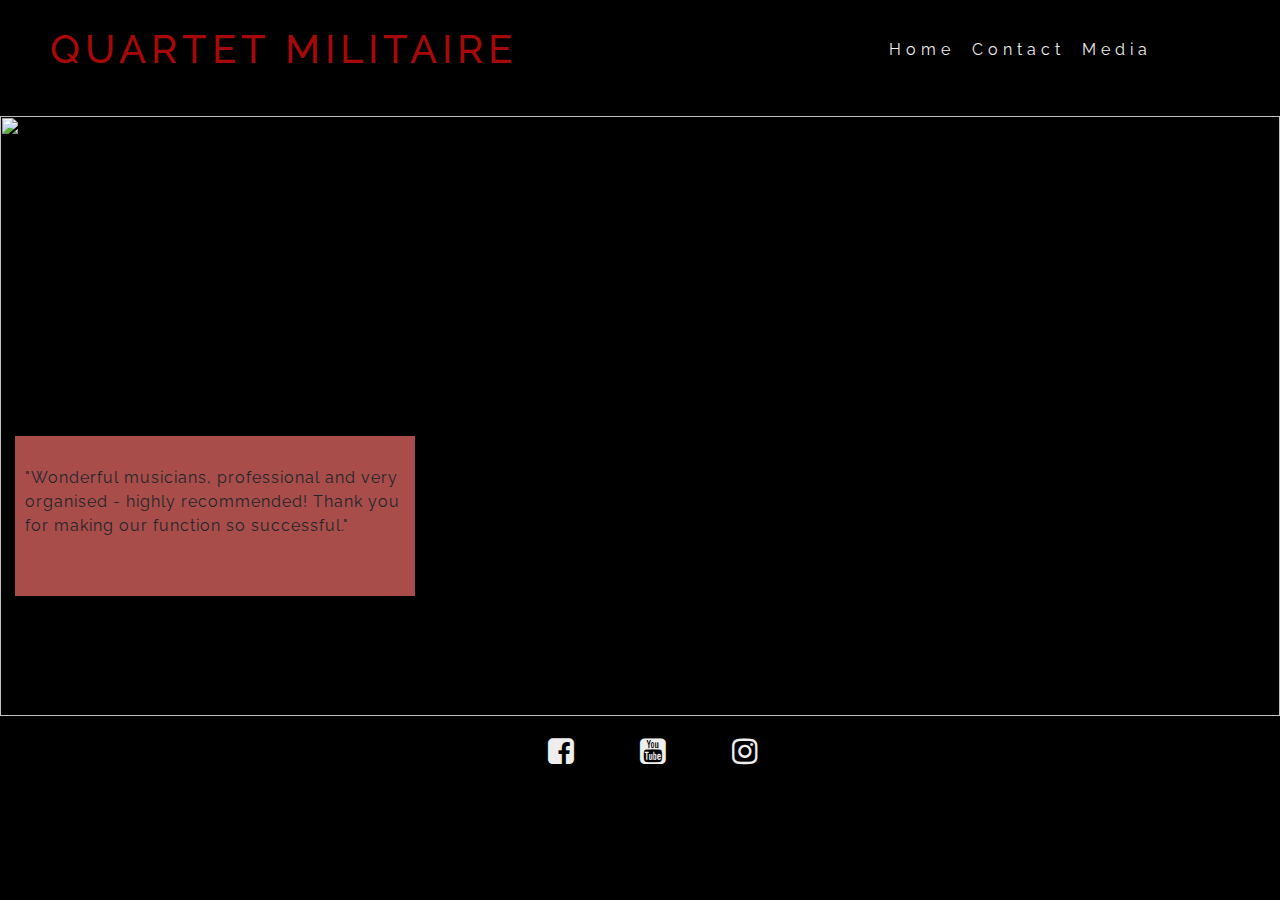
==== contact.html @ d0d0c52a "Finish basic homepage by completing quote overlay, create contact.html, change repertoire to Media i" ====
<!DOCTYPE html>
<html lang="en">
<head>
    <meta charset="UTF-8">
    <meta name="viewport" content="width=device-width, initial-scale=1.0">
    <title>Quartet Militaire</title>
    <link rel="stylesheet" href="https://stackpath.bootstrapcdn.com/bootstrap/4.5.0/css/bootstrap.min.css" type="text/css"/>
    <link rel="stylesheet" href="https://maxcdn.bootstrapcdn.com/font-awesome/4.7.0/css/font-awesome.min.css" type="text/css" />
    <link href="assets/css/style.css" rel="stylesheet" type="text/css"/>
</head>
<body>
    <header>
        <div class="row no-gutters">
            <a href="index.html" id="logo" class="col-md-8">
                <h1 class="text-uppercase">Quartet Militaire</h1>
            </a>
            <div class="col-md-4">
            <!--Navbar-->
                <nav class="row no-gutters navbar">
                    <div class="col">
                        <ul id="menu" class="list-inline">
                            <li class="list-inline-item"> 
                                <a href="index.html"><span>Home</span></a>
                            </li>
                            <li class="list-inline-item">
                                <a href=""><span>Contact</span></a>
                            </li>
                            <li class="list-inline-item">
                                <a href=""><span>Media</span></a>
                            </li>
                        </ul>
                    </div>
                </nav>
            </div>
        </div>
    </header>
    <section>
    <!--Hero Image-->
        <div id="hero-outer" class="container-fluid">
            <div class="row">
                <div class="col-sm-12">
                    <img id="hero-image" src="assets/images/joel-wyncott-WYiIkQFclA4-unsplash.jpg" alt="">
                </div>            
            </div>
            <div id="overlay-quote" class="div">
                <p>"Wonderful musicians, professional and very organised - highly recommended! 
                Thank you for making our function so successful."
                </p>
            </div>
        </div>
        <div class="container">
            <div class="row justify-content-center">
                <div class="col-sm-6">
                
                </div>
            </div>
        </div>
         
        
    </section>
    <!--Footer-->
    <footer class="container-fluid">
        <div class="row">
            <div class="col-sm-12 d-flex justify-content-center" >
                <ul class="list-inline social-links">
                    <li class="list-inline-item">
                        <a target="_blank" href="#"> 
                            <i class="fa fa-facebook-square" aria-hidden="true"></i>
                            <span class="sr-only">Facebook</span>
                        </a>
                    </li>
                    <li class="list-inline-item">
                        <a target="_blank" href="#"> 
                            <i class="fa fa-youtube-square" aria-hidden="true"></i>
                            <span class="sr-only">YouTube</span>
                        </a>
                    </li>
                    <li class="list-inline-item">
                        <a target="_blank" href="#"> 
                            <i class="fa fa-instagram" aria-hidden="true"></i>
                            <span class="sr-only">Instagram</span>
                        </a>
                    </li>
                </ul>
            </div>
        </div>
    </footer>
</body>
</html>
---- assets/css/style.css ----
@import url('https://fonts.googleapis.com/css2?family=Raleway:wght@100;200;300;400;500;600;700;800;900&display=swap');

* {
  margin: 0;
  padding: 0;
  border: 0;
}
body {
    background-color: black;
}

/*----------------------------Header*/


#logo {
    font-family: "Raleway";
    color: rgb(167, 9, 9);
    letter-spacing: 5px;
    padding: 25px 50px;
    text-decoration: none;
}

#menu {
    font-family: "Raleway";
    letter-spacing: 5px;
    padding: 30px 20px;
}

#menu a {
    color:#eeeeee;
    text-decoration: none;
    padding: 10px 0px;
}

/* Idea and code taken from Love Running Project and modified*/ 
#menu a:hover {
  border-bottom: 1px solid #eeeeee;
}

/*----------------------------Footer*/

.social-links {
    padding: TBC
}

.social-links li a i {
    color: #eeeeee;
    height: 35px;
    width: 35px;
    padding: 20px 40px;
    font-size: 30px;
}


/*----------------------------Hero Image Section*/

#hero-image {
    height: 600px;
    width: 100%;
    position: relative;
}

/* Code used from Love Running Project*/ 
#hero-outer {
    height: 600px;
    width:100%;
    overflow: hidden;
    position: relative;
    padding-right: 0px;
    padding-left: 0px;
}

/* Idea from Love Running Project but modified*/
#overlay-quote {
    font-size: 100%;
    font-family: "Raleway";
    letter-spacing: 1px;
    width: 400px;
    height: 160px;
    padding-top: 30px;
    padding-bottom: 30px;
    padding-left: 10px;
    background-color: rgba(241, 109, 107, .7);
    bottom: 30px; 
    top: 320px;
    left: 15px;
    position: absolute;
}
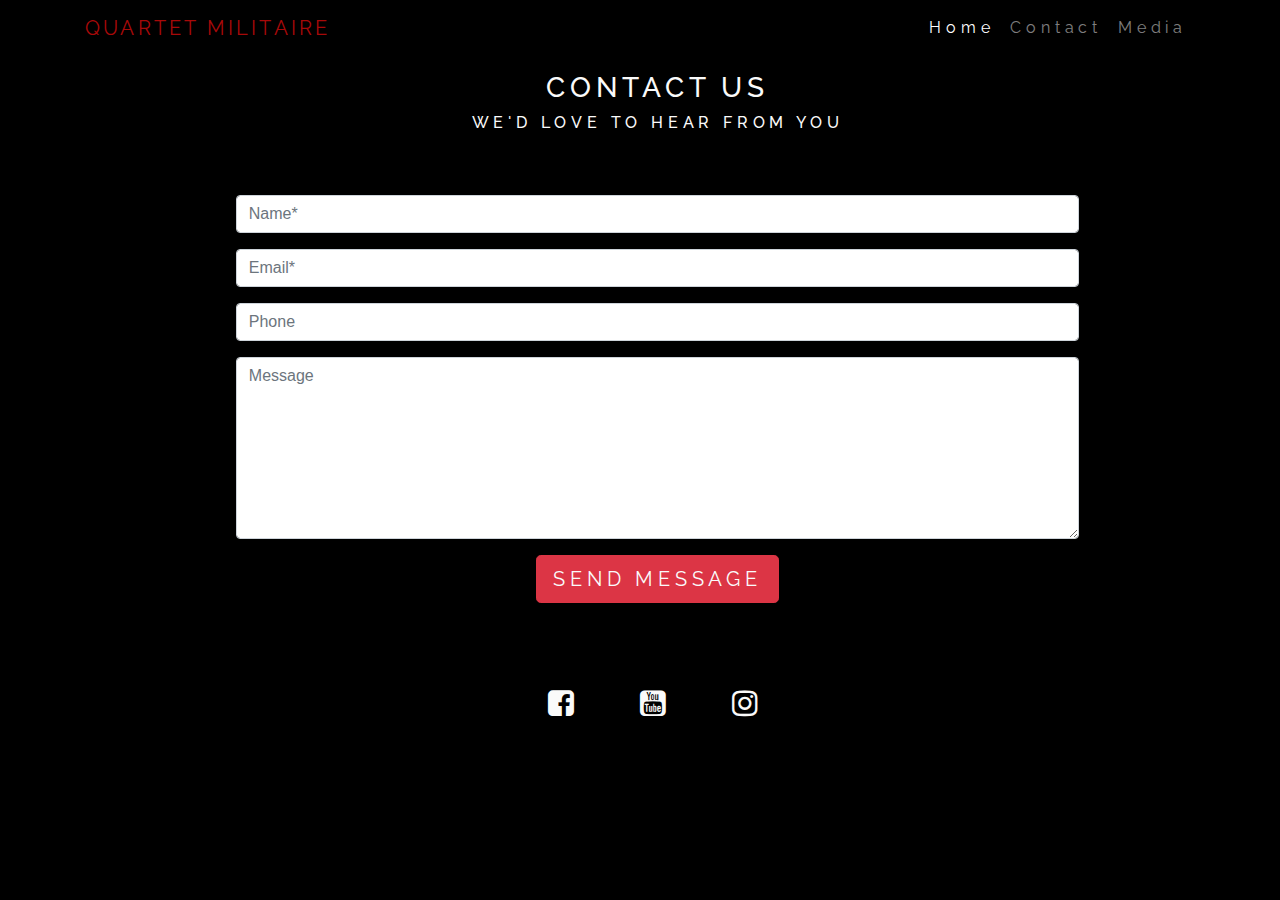
==== commit bbc5a692: "Add <menu> for semantic html purpose to footer across all pages" ====
--- a/contact.html
+++ b/contact.html
@@ -1,89 +1,108 @@
 <!DOCTYPE html>
 <html lang="en">
-<head>
-    <meta charset="UTF-8">
-    <meta name="viewport" content="width=device-width, initial-scale=1.0">
-    <title>Quartet Militaire</title>
-    <link rel="stylesheet" href="https://stackpath.bootstrapcdn.com/bootstrap/4.5.0/css/bootstrap.min.css" type="text/css"/>
-    <link rel="stylesheet" href="https://maxcdn.bootstrapcdn.com/font-awesome/4.7.0/css/font-awesome.min.css" type="text/css" />
-    <link href="assets/css/style.css" rel="stylesheet" type="text/css"/>
-</head>
-<body>
-    <header>
-        <div class="row no-gutters">
-            <a href="index.html" id="logo" class="col-md-8">
-                <h1 class="text-uppercase">Quartet Militaire</h1>
-            </a>
-            <div class="col-md-4">
-            <!--Navbar-->
-                <nav class="row no-gutters navbar">
-                    <div class="col">
-                        <ul id="menu" class="list-inline">
-                            <li class="list-inline-item"> 
-                                <a href="index.html"><span>Home</span></a>
+    <head>
+        <meta charset="UTF-8">
+        <meta name="viewport" content="width=device-width, initial-scale=1.0">
+        <title>Quartet Militaire</title>
+        <link rel="stylesheet" href="https://stackpath.bootstrapcdn.com/bootstrap/4.5.0/css/bootstrap.min.css" type="text/css"/>
+        <link rel="stylesheet" href="https://maxcdn.bootstrapcdn.com/font-awesome/4.7.0/css/font-awesome.min.css" type="text/css" />
+        <link href="assets/css/style.css" rel="stylesheet" type="text/css"/>
+    </head>
+    <body>
+        <header>
+        <!--Navbar-->
+            <nav class="navbar nav navbar-expand-lg navbar-dark bg-black fixed-top">
+                <div class="container">
+                    <!--Navbar Brand-->
+                    <a class="navbar-brand text-uppercase" href="index.html">Quartet Militaire</a>
+                    <!--Navbar Burger Button-->
+                    <button class="navbar-toggler" type="button" data-toggle="collapse" data-target="#navbarSupportedContent" aria-controls="navbarSupportedContent" aria-expanded="false" aria-label="Toggle navigation">
+                        <span class="navbar-toggler-icon"></span>
+                    </button>
+                    <!--Navbar Burger Button Content-->
+                    <div class="collapse navbar-collapse justify-content-end" id="navbarSupportedContent">
+                        <ul class="navbar-nav nav">
+                            <li class="nav-item active">
+                                <a class="nav-link" href="index.html">Home <span class="sr-only">(current)</span></a>
                             </li>
-                            <li class="list-inline-item">
-                                <a href=""><span>Contact</span></a>
+                            <li class="nav-item">
+                                <a class="nav-link" href="contact.html">Contact</a>
                             </li>
-                            <li class="list-inline-item">
-                                <a href=""><span>Media</span></a>
+                            <li class="nav-item">
+                                <a class="nav-link" href="media.html">Media</a>
                             </li>
                         </ul>
                     </div>
-                </nav>
-            </div>
-        </div>
-    </header>
-    <section>
-    <!--Hero Image-->
-        <div id="hero-outer" class="container-fluid">
-            <div class="row">
-                <div class="col-sm-12">
-                    <img id="hero-image" src="assets/images/joel-wyncott-WYiIkQFclA4-unsplash.jpg" alt="">
-                </div>            
-            </div>
-            <div id="overlay-quote" class="div">
-                <p>"Wonderful musicians, professional and very organised - highly recommended! 
-                Thank you for making our function so successful."
-                </p>
-            </div>
-        </div>
-        <div class="container">
-            <div class="row justify-content-center">
-                <div class="col-sm-6">
-                
+                </div>
+            </nav> 
+        </header>
+        <section>
+        <!--Contact Form-->
+        <!--Code for contact form starts. Credit to: https://codepen.io/SeanWhelan/pen/avMWqQ I have added modifications and custom css-->
+            <div>
+                <div class="row">
+                    <div class="col-sm-12">
+                        <div class="row">
+                            <div class="col-sm-8 col-sm-offset-2 contact-form text-center">
+                                <div class="contact-us text-center">
+                                    <h3>Contact us</h3>
+                                    <h6 class="mobileHide">We'd love to hear from you</h6>
+                                </div>
+                                <form class="form-style" method="post" data-form-title="CONTACT US">
+                                <input type="hidden" data-form-email="true">
+                                <div class="form-group">
+                                    <input type="text" class="form-control" name="name" required="" placeholder="Name*" data-form-field="Name">
+                                </div>
+                                <div class="form-group">
+                                    <input type="email" class="form-control" name="email" required="" placeholder="Email*" data-form-field="Email">
+                                </div>
+                                <div class="form-group">
+                                    <input type="tel" class="form-control" name="phone" placeholder="Phone" data-form-field="Phone">
+                                </div>
+                                <div class="form-group">
+                                    <textarea class="form-control" name="message" placeholder="Message" rows="7" data-form-field="Message"></textarea>
+                                </div>
+                                <div>
+                                    <button type="submit" class="btn btn-lg btn-danger text-uppercase contact-button">Send Message</button>
+                                </div>
+                                </form>
+                            </div>
+                         </div>
+                    </div>
                 </div>
             </div>
-        </div>
-         
-        
-    </section>
-    <!--Footer-->
-    <footer class="container-fluid">
-        <div class="row">
-            <div class="col-sm-12 d-flex justify-content-center" >
-                <ul class="list-inline social-links">
-                    <li class="list-inline-item">
-                        <a target="_blank" href="#"> 
-                            <i class="fa fa-facebook-square" aria-hidden="true"></i>
-                            <span class="sr-only">Facebook</span>
-                        </a>
-                    </li>
-                    <li class="list-inline-item">
-                        <a target="_blank" href="#"> 
-                            <i class="fa fa-youtube-square" aria-hidden="true"></i>
-                            <span class="sr-only">YouTube</span>
-                        </a>
-                    </li>
-                    <li class="list-inline-item">
-                        <a target="_blank" href="#"> 
-                            <i class="fa fa-instagram" aria-hidden="true"></i>
-                            <span class="sr-only">Instagram</span>
-                        </a>
-                    </li>
-                </ul>
+        <!--Code for contact form finishes. Credit to: https://codepen.io/SeanWhelan/pen/avMWqQ I have added modifications and custom css-->
+        </section>
+        <!--Footer-->
+        <footer class="container-fluid footer-container">
+            <div class="container">
+                <div class="row">
+                    <div class="col-sm-12 d-flex justify-content-center" >
+                        <menu>
+                            <ul class="list-inline social-links">
+                                <li class="list-inline-item">
+                                    <a target="_blank" href="https://www.facebook.com/facebook"> 
+                                        <i class="fa fa-facebook-square" aria-hidden="true"></i>
+                                        <span class="sr-only">Facebook</span>
+                                    </a>
+                                </li>
+                                <li class="list-inline-item">
+                                    <a target="_blank" href="https://www.youtube.com/"> 
+                                        <i class="fa fa-youtube-square" aria-hidden="true"></i>
+                                        <span class="sr-only">YouTube</span>
+                                    </a>
+                                </li>
+                                <li class="list-inline-item">
+                                    <a target="_blank" href="https://www.instagram.com/?hl=en"> 
+                                        <i class="fa fa-instagram" aria-hidden="true"></i>
+                                        <span class="sr-only">Instagram</span>
+                                    </a>
+                                </li>
+                            </ul>
+                        </menu>
+                    </div>
+                </div>
             </div>
-        </div>
-    </footer>
-</body>
+        </footer>
+    </body>
 </html>--- a/assets/css/style.css
+++ b/assets/css/style.css
@@ -5,88 +5,147 @@
   padding: 0;
   border: 0;
 }
+
+/*----------------------------Colours*/
+
 body {
     background-color: black;
 }
 
+/*----------------------------General*/
+/* CSS for mobileHide taken from http://docs.minionmade.com/developer-tools/show-hide-specific-content-on-mobile-devices*/
+
+ @media only screen
+   and (min-device-width : 320px)
+   and (max-device-width : 480px){  .mobileHide { display: none;}}
+
 /*----------------------------Header*/
 
-
-#logo {
-    font-family: "Raleway";
-    color: rgb(167, 9, 9);
-    letter-spacing: 5px;
-    padding: 25px 50px;
-    text-decoration: none;
+.bg-black {
+    background-color: black !important;
 }
 
-#menu {
-    font-family: "Raleway";
-    letter-spacing: 5px;
-    padding: 30px 20px;
+.nav-link {
+    letter-spacing: 0.3rem;
+    font-family: "Raleway", sans-serif;
+    color: #fafafa;
 }
 
-#menu a {
-    color:#eeeeee;
-    text-decoration: none;
-    padding: 10px 0px;
-}
-
-/* Idea and code taken from Love Running Project and modified*/ 
-#menu a:hover {
-  border-bottom: 1px solid #eeeeee;
+.navbar .navbar-brand {
+    font-family: "Raleway", sans-serif;;
+    font-weight: 400;
+    color: rgb(167, 9, 9);
+    letter-spacing: 0.2rem;
 }
 
 /*----------------------------Footer*/
+
+.footer-container {
+    padding: 0;
+}
 
 .social-links {
     padding: TBC
 }
 
 .social-links li a i {
-    color: #eeeeee;
+    color: #fafafa;
     height: 35px;
     width: 35px;
     padding: 20px 40px;
     font-size: 30px;
 }
 
-
 /*----------------------------Hero Image Section*/
 
-#hero-image {
-    height: 600px;
+
+.container-fluid {
     width: 100%;
-    position: relative;
 }
 
-/* Code used from Love Running Project*/ 
-#hero-outer {
-    height: 600px;
-    width:100%;
-    overflow: hidden;
+.hero-image {
+    background: url(../images/joel-wyncott-WYiIkQFclA4-unsplash.jpg) no-repeat fixed center;
+    width: 100vw;
+    height: 100vh;
+    background-size: cover;
     position: relative;
-    padding-right: 0px;
-    padding-left: 0px;
+    display: flex;
+    display: -webkit-box;
+    display: -ms-flexbox;
+    -webkit-box-align: center;
+    -ms-flex-align: center;
+    align-items: center;
+    -webkit-box-pack: center;
+    -ms-flex-pack: center;
 }
 
-/* Idea from Love Running Project but modified*/
-#overlay-quote {
-    font-size: 100%;
+.card {
+    background-color: #fafafa;
+}
+
+/*Not working how I'd like yet*/
+.card-quote {
     font-family: "Raleway";
-    letter-spacing: 1px;
-    width: 400px;
-    height: 160px;
-    padding-top: 30px;
-    padding-bottom: 30px;
-    padding-left: 10px;
-    background-color: rgba(241, 109, 107, .7);
-    bottom: 30px; 
-    top: 320px;
-    left: 15px;
-    position: absolute;
+    font-weight: 200;
+    text-align: right;
+    color: #696969;
+}
+
+/*----------------------------About/Wedding Section*/
+
+.card-general {
+    font-family: "Raleway", sans-serif;
+    background-color: lightgray;
+    color: #696969;
+    font-weight: 400;
+}
+
+.card-title {
+    color: rgb(167, 9, 9);
+
 }
 
 
+@media screen and (min-width: 1025px) {
+  .card-general {
+    margin: 0 auto;
+    width: 50vw;
+  }
+}
 
+/*----------------------------Contact Form*/
+    
+.contact-us h3 {
+    font-family: "Raleway", sans-serif;
+    color: #fafafa;
+    letter-spacing: 0.3rem;
+    text-transform: uppercase;
+    padding: 45px 0px 0px 0px;
+    
+}
 
+.contact-us h6 {
+    font-family: "Raleway", sans-serif;
+    color: #fafafa;
+    letter-spacing: 0.3rem;
+    text-transform: uppercase;
+    padding: 0px 0px 55px 0px;
+}
+
+.contact-button {
+    font-family: "Raleway", sans-serif;
+    color: #fafafa;
+    letter-spacing: 0.3rem;
+}
+
+@media screen and (min-width: 768px) {
+  .contact-form {
+    margin: 2% 10% 5% 18%;
+  }
+}
+
+@media screen and (max-width: 768px) {
+  .contact-us h3 {
+    padding: 45px 0px 35px 0px;
+  }
+}
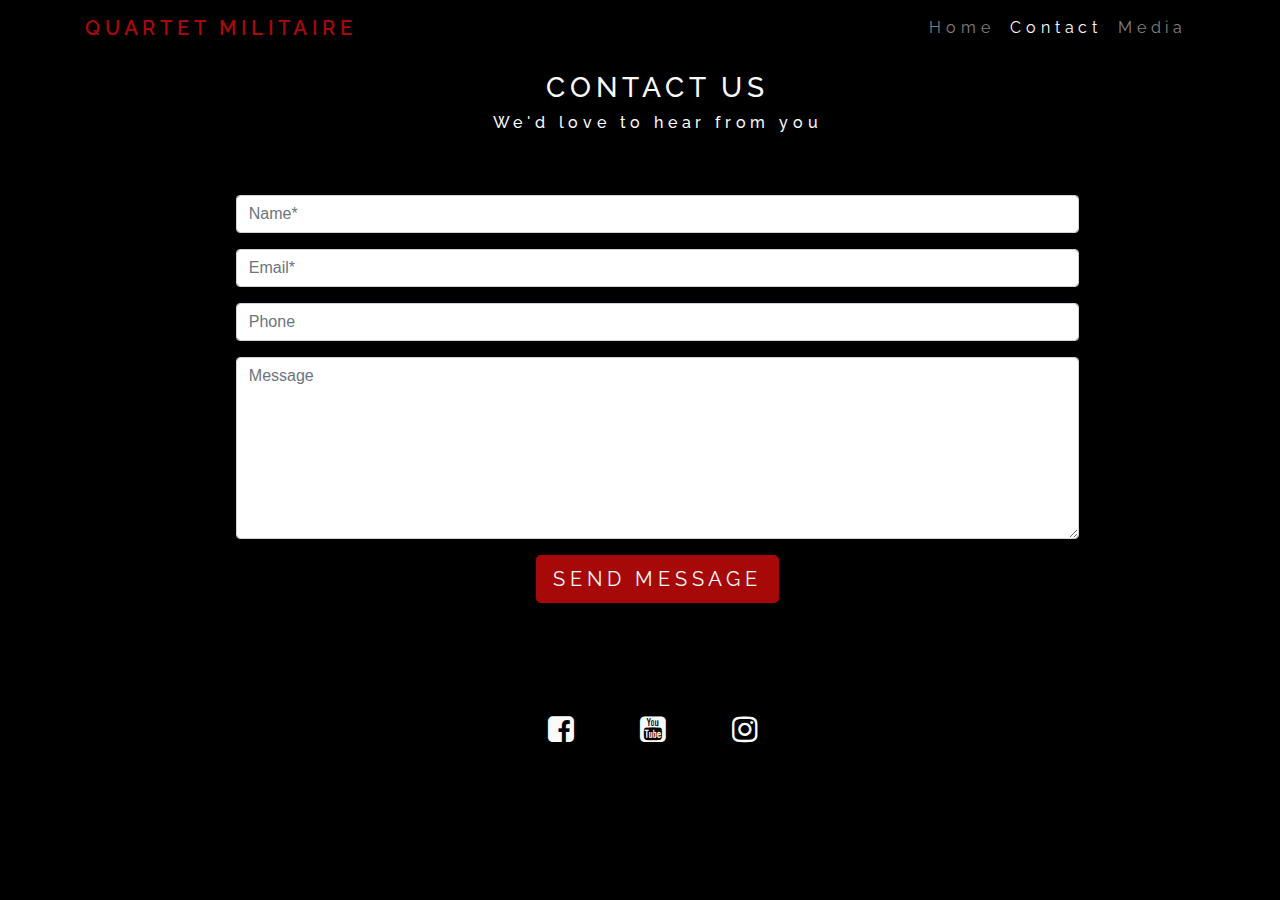
==== commit 484e122d: "Fix responsive design bug in contact form Add Javascript tags to make burger button function Amend c" ====
--- a/contact.html
+++ b/contact.html
@@ -22,11 +22,11 @@
                     <!--Navbar Burger Button Content-->
                     <div class="collapse navbar-collapse justify-content-end" id="navbarSupportedContent">
                         <ul class="navbar-nav nav">
-                            <li class="nav-item active">
+                            <li class="nav-item">
                                 <a class="nav-link" href="index.html">Home <span class="sr-only">(current)</span></a>
                             </li>
-                            <li class="nav-item">
-                                <a class="nav-link" href="contact.html">Contact</a>
+                            <li class="nav-item active">
+                                <a class="nav-link" href="contact.html">Contact<span class="sr-only">(current)</span></a>
                             </li>
                             <li class="nav-item">
                                 <a class="nav-link" href="media.html">Media</a>
@@ -43,12 +43,12 @@
                 <div class="row">
                     <div class="col-sm-12">
                         <div class="row">
-                            <div class="col-sm-8 col-sm-offset-2 contact-form text-center">
+                            <div class="col-sm-8 col-sm-offset-2 text-center contact-form">
                                 <div class="contact-us text-center">
                                     <h3>Contact us</h3>
                                     <h6 class="mobileHide">We'd love to hear from you</h6>
                                 </div>
-                                <form class="form-style" method="post" data-form-title="CONTACT US">
+                                <form class="form-style form-content-center" method="post" data-form-title="CONTACT US">
                                 <input type="hidden" data-form-email="true">
                                 <div class="form-group">
                                     <input type="text" class="form-control" name="name" required="" placeholder="Name*" data-form-field="Name">
@@ -78,31 +78,32 @@
             <div class="container">
                 <div class="row">
                     <div class="col-sm-12 d-flex justify-content-center" >
-                        <menu>
-                            <ul class="list-inline social-links">
-                                <li class="list-inline-item">
-                                    <a target="_blank" href="https://www.facebook.com/facebook"> 
-                                        <i class="fa fa-facebook-square" aria-hidden="true"></i>
-                                        <span class="sr-only">Facebook</span>
-                                    </a>
-                                </li>
-                                <li class="list-inline-item">
-                                    <a target="_blank" href="https://www.youtube.com/"> 
-                                        <i class="fa fa-youtube-square" aria-hidden="true"></i>
-                                        <span class="sr-only">YouTube</span>
-                                    </a>
-                                </li>
-                                <li class="list-inline-item">
-                                    <a target="_blank" href="https://www.instagram.com/?hl=en"> 
-                                        <i class="fa fa-instagram" aria-hidden="true"></i>
-                                        <span class="sr-only">Instagram</span>
-                                    </a>
-                                </li>
-                            </ul>
-                        </menu>
+                        <ul class="list-inline social-links">
+                            <li class="list-inline-item">
+                                <a target="_blank" href="https://www.facebook.com/facebook"> 
+                                    <i class="fa fa-facebook-square" aria-hidden="true"></i>
+                                    <span class="sr-only">Facebook</span>
+                                </a>
+                            </li>
+                            <li class="list-inline-item">
+                                <a target="_blank" href="https://www.youtube.com/"> 
+                                    <i class="fa fa-youtube-square" aria-hidden="true"></i>
+                                    <span class="sr-only">YouTube</span>
+                                </a>
+                            </li>
+                            <li class="list-inline-item">
+                                <a target="_blank" href="https://www.instagram.com/?hl=en"> 
+                                    <i class="fa fa-instagram" aria-hidden="true"></i>
+                                    <span class="sr-only">Instagram</span>
+                                </a>
+                            </li>
+                        </ul>
                     </div>
                 </div>
             </div>
         </footer>
     </body>
+    <script src="https://code.jquery.com/jquery-3.5.1.slim.min.js" integrity="sha384-DfXdz2htPH0lsSSs5nCTpuj/zy4C+OGpamoFVy38MVBnE+IbbVYUew+OrCXaRkfj" crossorigin="anonymous"></script>
+<script src="https://cdn.jsdelivr.net/npm/popper.js@1.16.1/dist/umd/popper.min.js" integrity="sha384-9/reFTGAW83EW2RDu2S0VKaIzap3H66lZH81PoYlFhbGU+6BZp6G7niu735Sk7lN" crossorigin="anonymous"></script>
+<script src="https://stackpath.bootstrapcdn.com/bootstrap/4.5.2/js/bootstrap.min.js" integrity="sha384-B4gt1jrGC7Jh4AgTPSdUtOBvfO8shuf57BaghqFfPlYxofvL8/KUEfYiJOMMV+rV" crossorigin="anonymous"></script>
 </html>--- a/assets/css/style.css
+++ b/assets/css/style.css
@@ -15,9 +15,12 @@
 /*----------------------------General*/
 /* CSS for mobileHide taken from http://docs.minionmade.com/developer-tools/show-hide-specific-content-on-mobile-devices*/
 
+/*Showing CSS Validator error so need to change*/
  @media only screen
    and (min-device-width : 320px)
    and (max-device-width : 480px){  .mobileHide { display: none;}}
+
+/* Borrowed css finishes from http://docs.minionmade.com/developer-tools/show-hide-specific-content-on-mobile-devices*/
 
 /*----------------------------Header*/
 
@@ -33,19 +36,21 @@
 
 .navbar .navbar-brand {
     font-family: "Raleway", sans-serif;;
-    font-weight: 400;
+    font-weight: 600;
     color: rgb(167, 9, 9);
-    letter-spacing: 0.2rem;
+}
+
+@media screen and (min-width: 768px) {
+  .navbar .navbar-brand {
+    letter-spacing: 0.3rem;
+  }
 }
 
 /*----------------------------Footer*/
 
 .footer-container {
+    margin: 2% auto;
     padding: 0;
-}
-
-.social-links {
-    padding: TBC
 }
 
 .social-links li a i {
@@ -56,7 +61,7 @@
     font-size: 30px;
 }
 
-/*----------------------------Hero Image Section*/
+/*----------------------------Hero Image/Customer Quote Section*/
 
 
 .container-fluid {
@@ -77,18 +82,27 @@
     align-items: center;
     -webkit-box-pack: center;
     -ms-flex-pack: center;
+    transition: all .5s ease-in-out;
+    -moz-transition: all .5s ease-in-out;
+    -webkit-transition: all .5s ease-in-out;
+
 }
 
 .card {
     background-color: #fafafa;
 }
 
-/*Not working how I'd like yet*/
 .card-quote {
     font-family: "Raleway";
     font-weight: 200;
     text-align: right;
     color: #696969;
+}
+
+.quote-contact-btn {
+    margin-top: 2%;
+    background-color:rgb(167, 9, 9);
+    border-color:rgb(167, 9, 9);
 }
 
 /*----------------------------About/Wedding Section*/
@@ -102,9 +116,7 @@
 
 .card-title {
     color: rgb(167, 9, 9);
-
 }
-
 
 @media screen and (min-width: 1025px) {
   .card-general {
@@ -114,21 +126,23 @@
 }
 
 /*----------------------------Contact Form*/
-    
+
+.contact-form {
+    margin: 0 auto;
+}
+
 .contact-us h3 {
     font-family: "Raleway", sans-serif;
     color: #fafafa;
     letter-spacing: 0.3rem;
     text-transform: uppercase;
     padding: 45px 0px 0px 0px;
-    
 }
 
 .contact-us h6 {
     font-family: "Raleway", sans-serif;
     color: #fafafa;
     letter-spacing: 0.3rem;
-    text-transform: uppercase;
     padding: 0px 0px 55px 0px;
 }
 
@@ -136,6 +150,8 @@
     font-family: "Raleway", sans-serif;
     color: #fafafa;
     letter-spacing: 0.3rem;
+    background-color:rgb(167, 9, 9) !important;
+    border-color:rgb(167, 9, 9)!important;
 }
 
 @media screen and (min-width: 768px) {
@@ -144,8 +160,14 @@
   }
 }
 
-@media screen and (max-width: 768px) {
+@media screen and (max-width: 765px) {
   .contact-us h3 {
-    padding: 45px 0px 35px 0px;
+    padding: 70px 0px 35px 0px;
   }
 }
+
+/*----------------------------Media*/
+
+.media-video {
+
+}